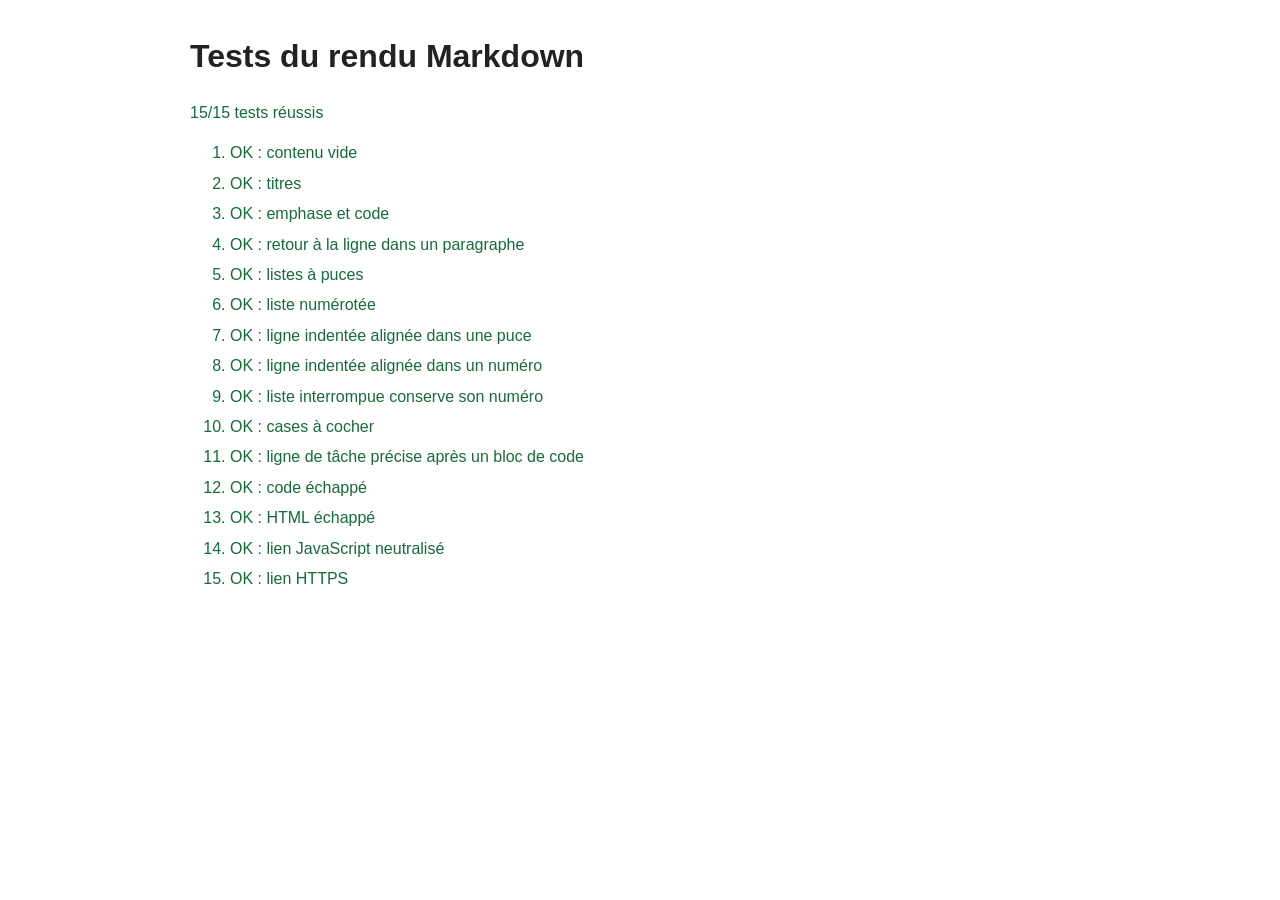
==== tests/markdown.test.html @ 0c3f2b1b "Ajout de la gestion des cases à cocher interactives dans l'aperçu et mise à jour des tests associés" ====
<!DOCTYPE html>
<html lang="fr">
<head>
    <meta charset="UTF-8">
    <meta name="viewport" content="width=device-width, initial-scale=1.0">
    <title>Tests du rendu Markdown</title>
    <style>
        body { max-width: 900px; margin: 2rem auto; padding: 0 1rem; font: 16px/1.5 sans-serif; color: #222; }
        li { margin: 0.4rem 0; }
        .pass { color: #176b3a; }
        .fail { color: #a11; }
    </style>
</head>
<body>
    <h1>Tests du rendu Markdown</h1>
    <p id="summary" aria-live="polite">Tests en cours...</p>
    <ol id="results"></ol>
    <script src="../js/markdown.js"></script>
    <script>
        const cases = [
            ["contenu vide", "", ""],
            ["titres", "# Titre\n\n## Sous-titre\n### Niveau 3", "<h1>Titre</h1>\n<h2>Sous-titre</h2>\n<h3>Niveau 3</h3>"],
            ["emphase et code", "**fort** *fin* `x < y`", "<p><strong>fort</strong> <em>fin</em> <code>x &lt; y</code></p>"],
            ["retour à la ligne dans un paragraphe", "Prévu le 30-09 à 21h jusqu’au 01-10 à 19h.\nEffectué le 01-10 à 9h jusqu’au 01-10 à 19h.", "<p>Prévu le 30-09 à 21h jusqu’au 01-10 à 19h.<br>Effectué le 01-10 à 9h jusqu’au 01-10 à 19h.</p>"],
            ["listes à puces", "- un\n- deux", "<ul><li>un</li><li>deux</li></ul>"],
            ["liste numérotée", "1. un\n2. deux", "<ol><li>un</li><li>deux</li></ol>"],
            ["ligne indentée alignée dans une puce", "- élément\n    détail aligné", "<ul><li>élément<br>détail aligné</li></ul>"],
            ["ligne indentée alignée dans un numéro", "1. premier\n    détail aligné", "<ol><li>premier<br>détail aligné</li></ol>"],
            ["liste interrompue conserve son numéro", "1. RDV n°5424062\nRendez-vous annulé\n2.", "<ol><li>RDV n°5424062</li></ol>\n<p>Rendez-vous annulé</p>\n<ol start=\"2\"><li></li></ol>"],
            ["cases à cocher", "- [x] fait\n- [ ] à faire", '<ul class="task-list"><li><input type="checkbox" data-task-line="0" aria-label="Marquer la tâche comme terminée" checked>fait</li><li><input type="checkbox" data-task-line="1" aria-label="Marquer la tâche comme terminée">à faire</li></ul>'],
            ["ligne de tâche précise après un bloc de code", "```\n- [ ] exemple\n```\n- [ ] tâche réelle", '<pre><code>- [ ] exemple</code></pre>\n<ul class="task-list"><li><input type="checkbox" data-task-line="3" aria-label="Marquer la tâche comme terminée">tâche réelle</li></ul>'],
            ["code échappé", "```js\n<scr" + "ipt>alert(1)</scr" + "ipt>\n```", "<pre><code>&lt;script&gt;alert(1)&lt;/script&gt;</code></pre>"],
            ["HTML échappé", "<scr" + "ipt>alert(1)</scr" + "ipt>", "<p>&lt;script&gt;alert(1)&lt;/script&gt;</p>"],
            ["lien JavaScript neutralisé", "[ouvrir](javascript:alert)", "<p>ouvrir</p>"],
            ["lien HTTPS", "[site](https://example.com)", '<p><a href="https://example.com" target="_blank" rel="noopener noreferrer">site</a></p>']
        ];
        let failures = 0;
        const results = document.getElementById("results");
        for (const [name, input, expected] of cases) {
            const passed = MarkdownRenderer.render(input) === expected;
            const item = document.createElement("li");
            item.className = passed ? "pass" : "fail";
            item.textContent = `${passed ? "OK" : "ÉCHEC"} : ${name}`;
            results.append(item);
            if (!passed) failures += 1;
        }
        document.getElementById("summary").textContent = `${cases.length - failures}/${cases.length} tests réussis`;
        document.getElementById("summary").className = failures ? "fail" : "pass";
    </script>
</body>
</html>
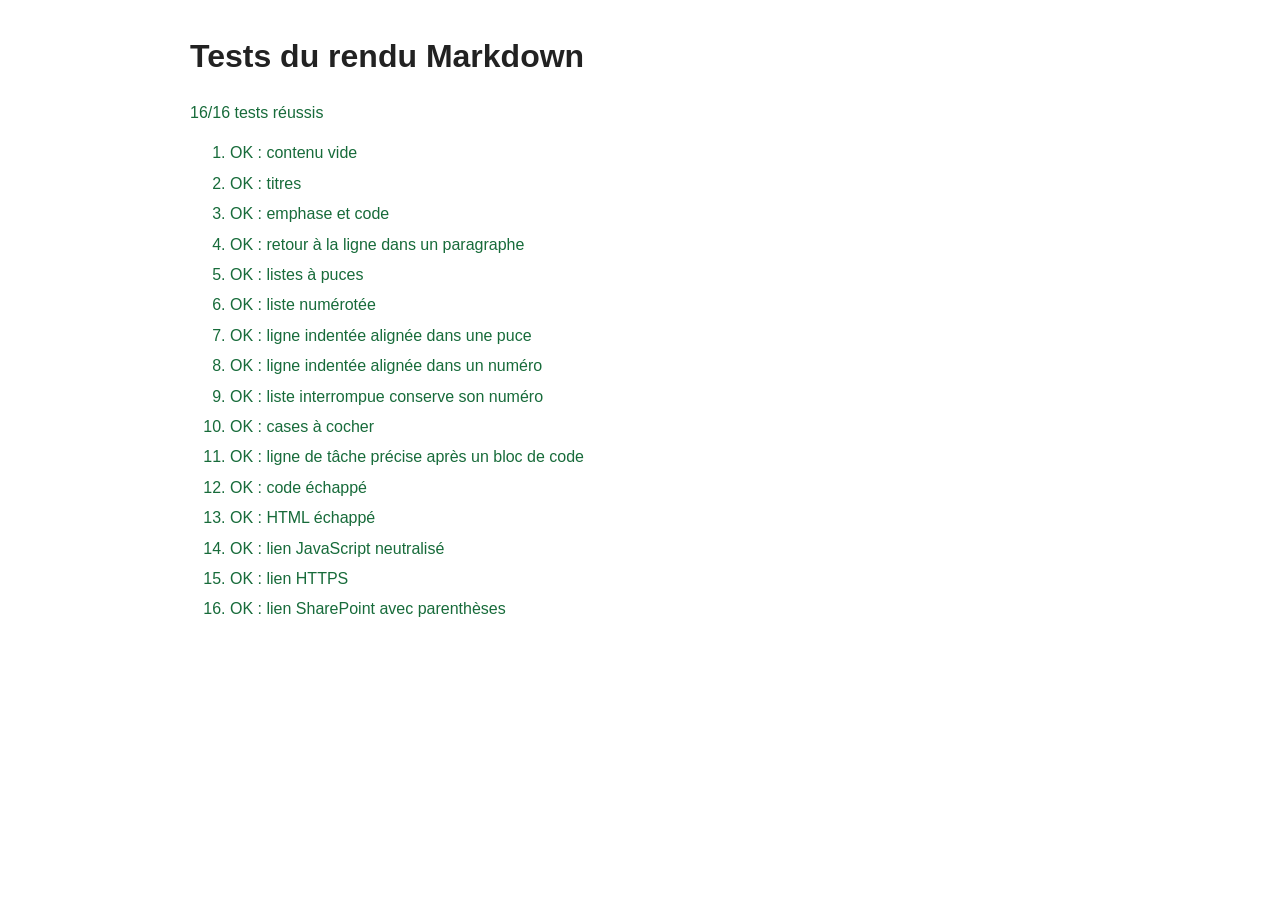
==== commit 7f8af67f: "Correction de l'expression régulière pour le rendu Markdown et ajout d'un test pour un lien SharePoi" ====
--- a/tests/markdown.test.html
+++ b/tests/markdown.test.html
@@ -17,6 +17,7 @@
     <ol id="results"></ol>
     <script src="../js/markdown.js"></script>
     <script>
+        const sharePointUrl = "https://sncf.sharepoint.com/:x:/r/sites/TELEDIAG_SPDC/Documents%20partages/Affaires/ORDO_ordo%20correctif%20(SC-2019-00425)/02%20-%20Documentation%20donn%C3%A9es%20entr%C3%A9e%20et%20process/04%20-%20Donnees%20STF%20pour%20utilisation%20OrdoC/Correspondance%20Site%20Ordo%20C.xlsx?d=w745aa0f3f00a4bb39bfad35f31539f0b&csf=1&web=1&e=bgplHq";
         const cases = [
             ["contenu vide", "", ""],
             ["titres", "# Titre\n\n## Sous-titre\n### Niveau 3", "<h1>Titre</h1>\n<h2>Sous-titre</h2>\n<h3>Niveau 3</h3>"],
@@ -32,7 +33,8 @@
             ["code échappé", "```js\n<scr" + "ipt>alert(1)</scr" + "ipt>\n```", "<pre><code>&lt;script&gt;alert(1)&lt;/script&gt;</code></pre>"],
             ["HTML échappé", "<scr" + "ipt>alert(1)</scr" + "ipt>", "<p>&lt;script&gt;alert(1)&lt;/script&gt;</p>"],
             ["lien JavaScript neutralisé", "[ouvrir](javascript:alert)", "<p>ouvrir</p>"],
-            ["lien HTTPS", "[site](https://example.com)", '<p><a href="https://example.com" target="_blank" rel="noopener noreferrer">site</a></p>']
+            ["lien HTTPS", "[site](https://example.com)", '<p><a href="https://example.com" target="_blank" rel="noopener noreferrer">site</a></p>'],
+            ["lien SharePoint avec parenthèses", `[Correspondance Site Ordo-C](${sharePointUrl})`, `<p><a href="${sharePointUrl.replace(/&/g, "&amp;")}" target="_blank" rel="noopener noreferrer">Correspondance Site Ordo-C</a></p>`]
         ];
         let failures = 0;
         const results = document.getElementById("results");
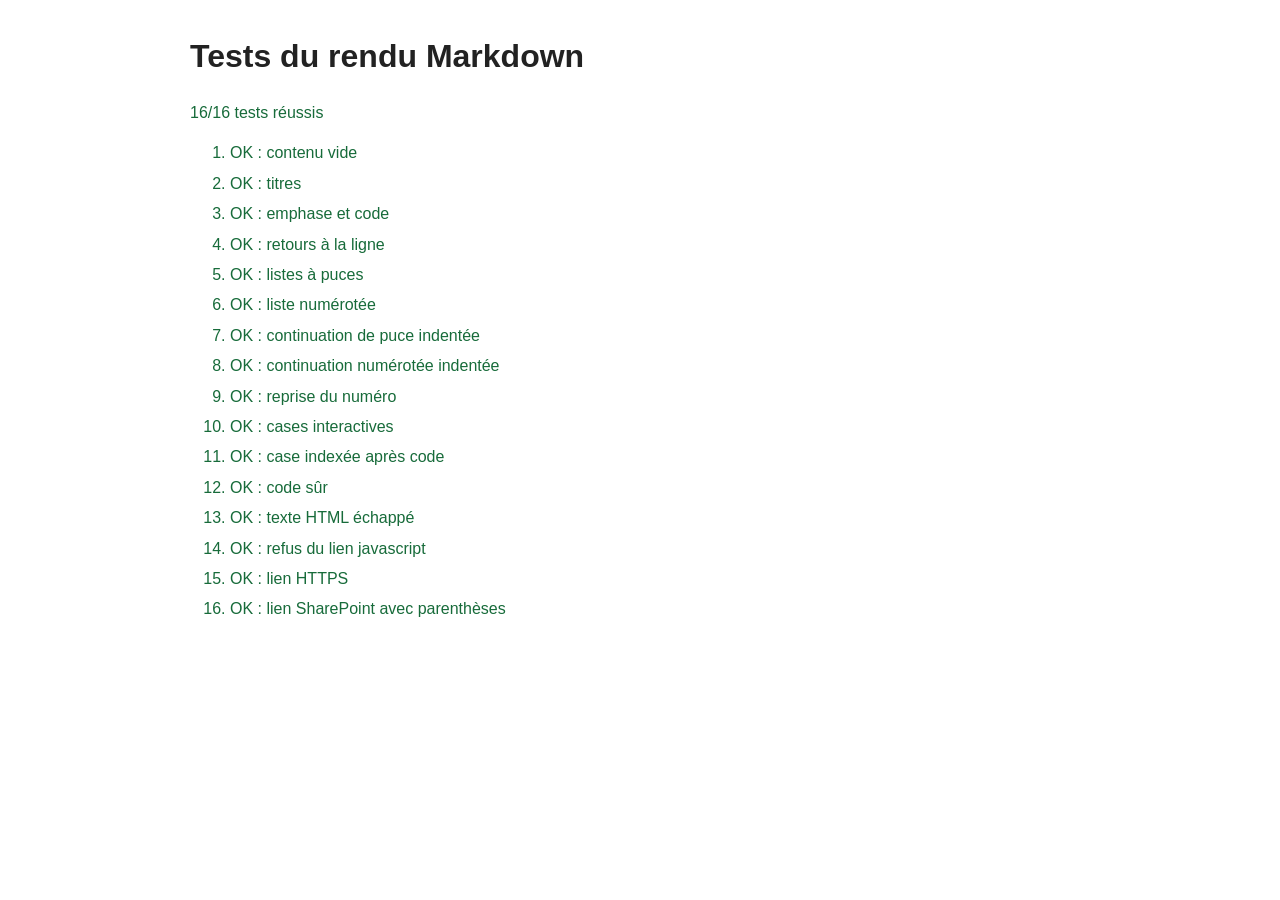
==== commit 0fc4db0b: "Global refactorisation: feat: implement Markdown rendering and note management features  - Add a new" ====
--- a/tests/markdown.test.html
+++ b/tests/markdown.test.html
@@ -4,50 +4,14 @@
     <meta charset="UTF-8">
     <meta name="viewport" content="width=device-width, initial-scale=1.0">
     <title>Tests du rendu Markdown</title>
-    <style>
-        body { max-width: 900px; margin: 2rem auto; padding: 0 1rem; font: 16px/1.5 sans-serif; color: #222; }
-        li { margin: 0.4rem 0; }
-        .pass { color: #176b3a; }
-        .fail { color: #a11; }
-    </style>
+    <link rel="stylesheet" href="css/test.css">
 </head>
 <body>
     <h1>Tests du rendu Markdown</h1>
     <p id="summary" aria-live="polite">Tests en cours...</p>
     <ol id="results"></ol>
-    <script src="../js/markdown.js"></script>
-    <script>
-        const sharePointUrl = "https://sncf.sharepoint.com/:x:/r/sites/TELEDIAG_SPDC/Documents%20partages/Affaires/ORDO_ordo%20correctif%20(SC-2019-00425)/02%20-%20Documentation%20donn%C3%A9es%20entr%C3%A9e%20et%20process/04%20-%20Donnees%20STF%20pour%20utilisation%20OrdoC/Correspondance%20Site%20Ordo%20C.xlsx?d=w745aa0f3f00a4bb39bfad35f31539f0b&csf=1&web=1&e=bgplHq";
-        const cases = [
-            ["contenu vide", "", ""],
-            ["titres", "# Titre\n\n## Sous-titre\n### Niveau 3", "<h1>Titre</h1>\n<h2>Sous-titre</h2>\n<h3>Niveau 3</h3>"],
-            ["emphase et code", "**fort** *fin* `x < y`", "<p><strong>fort</strong> <em>fin</em> <code>x &lt; y</code></p>"],
-            ["retour à la ligne dans un paragraphe", "Prévu le 30-09 à 21h jusqu’au 01-10 à 19h.\nEffectué le 01-10 à 9h jusqu’au 01-10 à 19h.", "<p>Prévu le 30-09 à 21h jusqu’au 01-10 à 19h.<br>Effectué le 01-10 à 9h jusqu’au 01-10 à 19h.</p>"],
-            ["listes à puces", "- un\n- deux", "<ul><li>un</li><li>deux</li></ul>"],
-            ["liste numérotée", "1. un\n2. deux", "<ol><li>un</li><li>deux</li></ol>"],
-            ["ligne indentée alignée dans une puce", "- élément\n    détail aligné", "<ul><li>élément<br>détail aligné</li></ul>"],
-            ["ligne indentée alignée dans un numéro", "1. premier\n    détail aligné", "<ol><li>premier<br>détail aligné</li></ol>"],
-            ["liste interrompue conserve son numéro", "1. RDV n°5424062\nRendez-vous annulé\n2.", "<ol><li>RDV n°5424062</li></ol>\n<p>Rendez-vous annulé</p>\n<ol start=\"2\"><li></li></ol>"],
-            ["cases à cocher", "- [x] fait\n- [ ] à faire", '<ul class="task-list"><li><input type="checkbox" data-task-line="0" aria-label="Marquer la tâche comme terminée" checked>fait</li><li><input type="checkbox" data-task-line="1" aria-label="Marquer la tâche comme terminée">à faire</li></ul>'],
-            ["ligne de tâche précise après un bloc de code", "```\n- [ ] exemple\n```\n- [ ] tâche réelle", '<pre><code>- [ ] exemple</code></pre>\n<ul class="task-list"><li><input type="checkbox" data-task-line="3" aria-label="Marquer la tâche comme terminée">tâche réelle</li></ul>'],
-            ["code échappé", "```js\n<scr" + "ipt>alert(1)</scr" + "ipt>\n```", "<pre><code>&lt;script&gt;alert(1)&lt;/script&gt;</code></pre>"],
-            ["HTML échappé", "<scr" + "ipt>alert(1)</scr" + "ipt>", "<p>&lt;script&gt;alert(1)&lt;/script&gt;</p>"],
-            ["lien JavaScript neutralisé", "[ouvrir](javascript:alert)", "<p>ouvrir</p>"],
-            ["lien HTTPS", "[site](https://example.com)", '<p><a href="https://example.com" target="_blank" rel="noopener noreferrer">site</a></p>'],
-            ["lien SharePoint avec parenthèses", `[Correspondance Site Ordo-C](${sharePointUrl})`, `<p><a href="${sharePointUrl.replace(/&/g, "&amp;")}" target="_blank" rel="noopener noreferrer">Correspondance Site Ordo-C</a></p>`]
-        ];
-        let failures = 0;
-        const results = document.getElementById("results");
-        for (const [name, input, expected] of cases) {
-            const passed = MarkdownRenderer.render(input) === expected;
-            const item = document.createElement("li");
-            item.className = passed ? "pass" : "fail";
-            item.textContent = `${passed ? "OK" : "ÉCHEC"} : ${name}`;
-            results.append(item);
-            if (!passed) failures += 1;
-        }
-        document.getElementById("summary").textContent = `${cases.length - failures}/${cases.length} tests réussis`;
-        document.getElementById("summary").className = failures ? "fail" : "pass";
-    </script>
+    <script src="../js/core/markdown/parser.js"></script>
+    <script src="../js/core/markdown/renderer.js"></script>
+    <script src="js/markdown.test.js"></script>
 </body>
 </html>
--- a/tests/css/test.css
+++ b/tests/css/test.css
@@ -0,0 +1,4 @@
+body { max-width: 900px; margin: 2rem auto; padding: 0 1rem; color: #222; font: 16px/1.5 sans-serif; }
+li { margin: .4rem 0; }
+.pass { color: #176b3a; }
+.fail { color: #a11; }
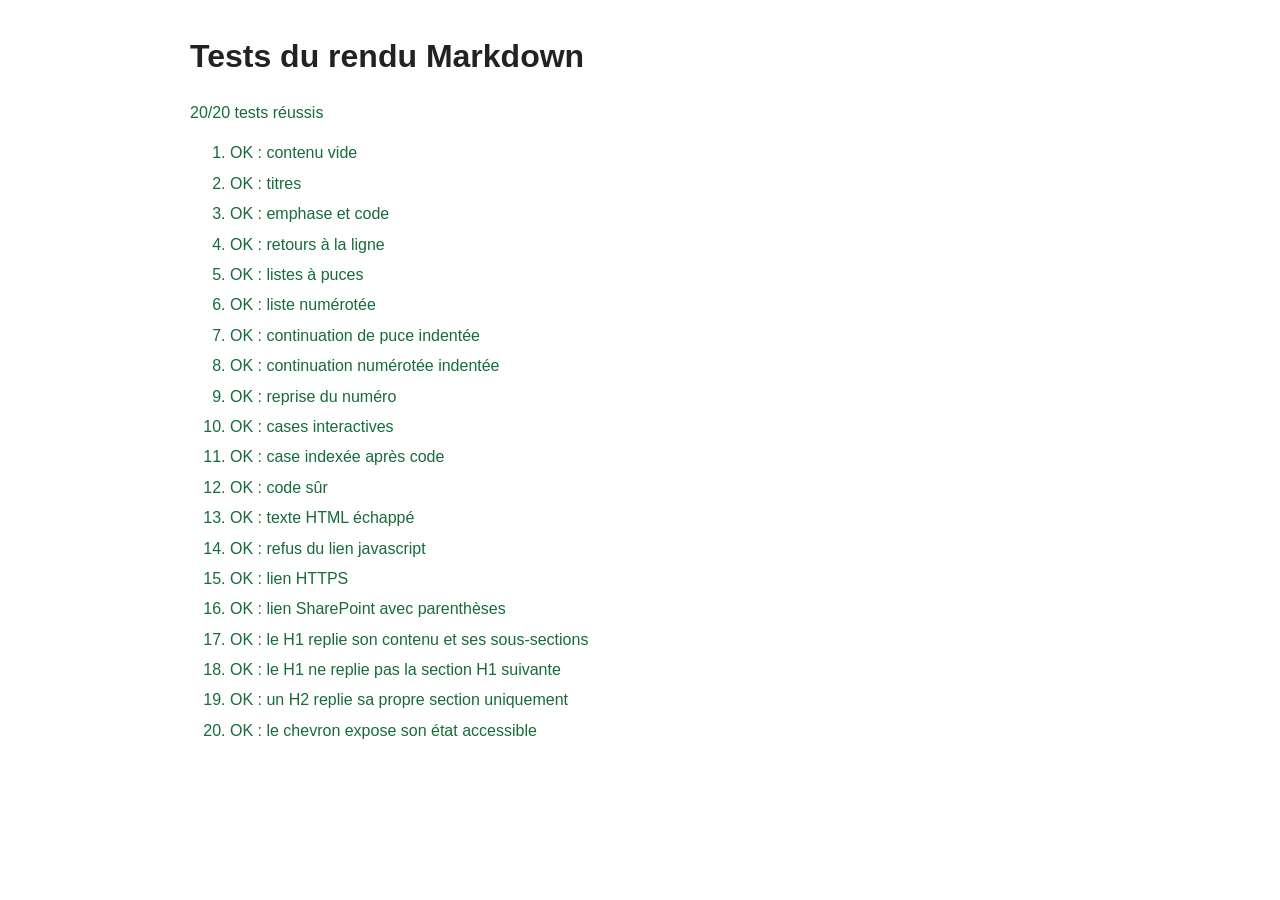
==== commit 6f0f3f2e: "Ajout de sections repliables pour les titres H1, H2 et H3, mise à jour du style et des tests associé" ====
--- a/tests/markdown.test.html
+++ b/tests/markdown.test.html
@@ -12,6 +12,7 @@
     <ol id="results"></ol>
     <script src="../js/core/markdown/parser.js"></script>
     <script src="../js/core/markdown/renderer.js"></script>
+    <script src="../js/ui/editor-view.js"></script>
     <script src="js/markdown.test.js"></script>
 </body>
 </html>
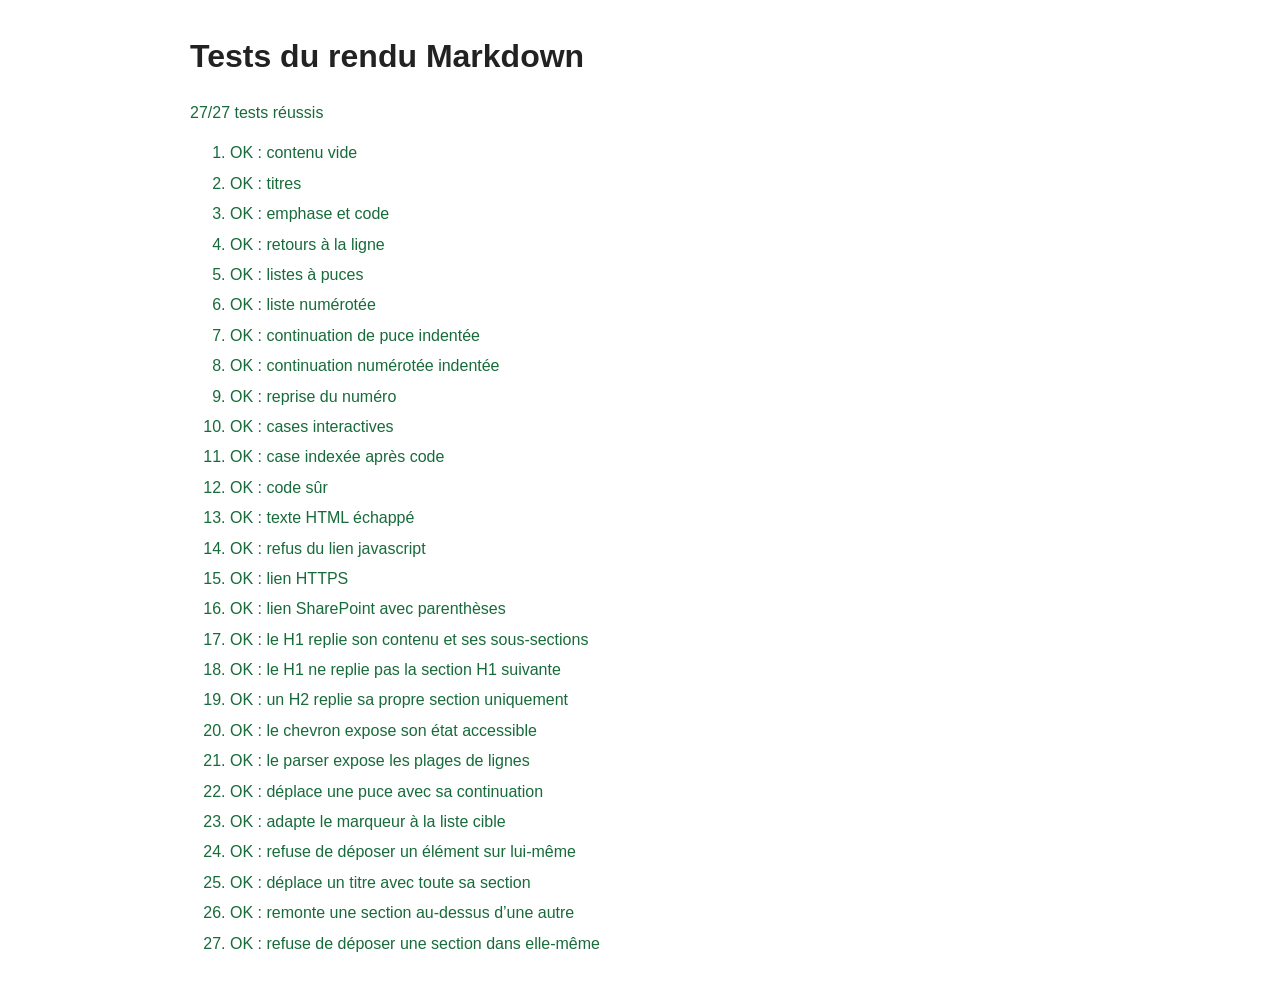
==== commit 243005dd: "Ajout de la fonctionnalité de glisser-déposer pour réorganiser les éléments et sections dans l'aperç" ====
--- a/tests/markdown.test.html
+++ b/tests/markdown.test.html
@@ -13,6 +13,7 @@
     <script src="../js/core/markdown/parser.js"></script>
     <script src="../js/core/markdown/renderer.js"></script>
     <script src="../js/ui/editor-view.js"></script>
+    <script src="../js/ui/preview-dnd.js"></script>
     <script src="js/markdown.test.js"></script>
 </body>
 </html>
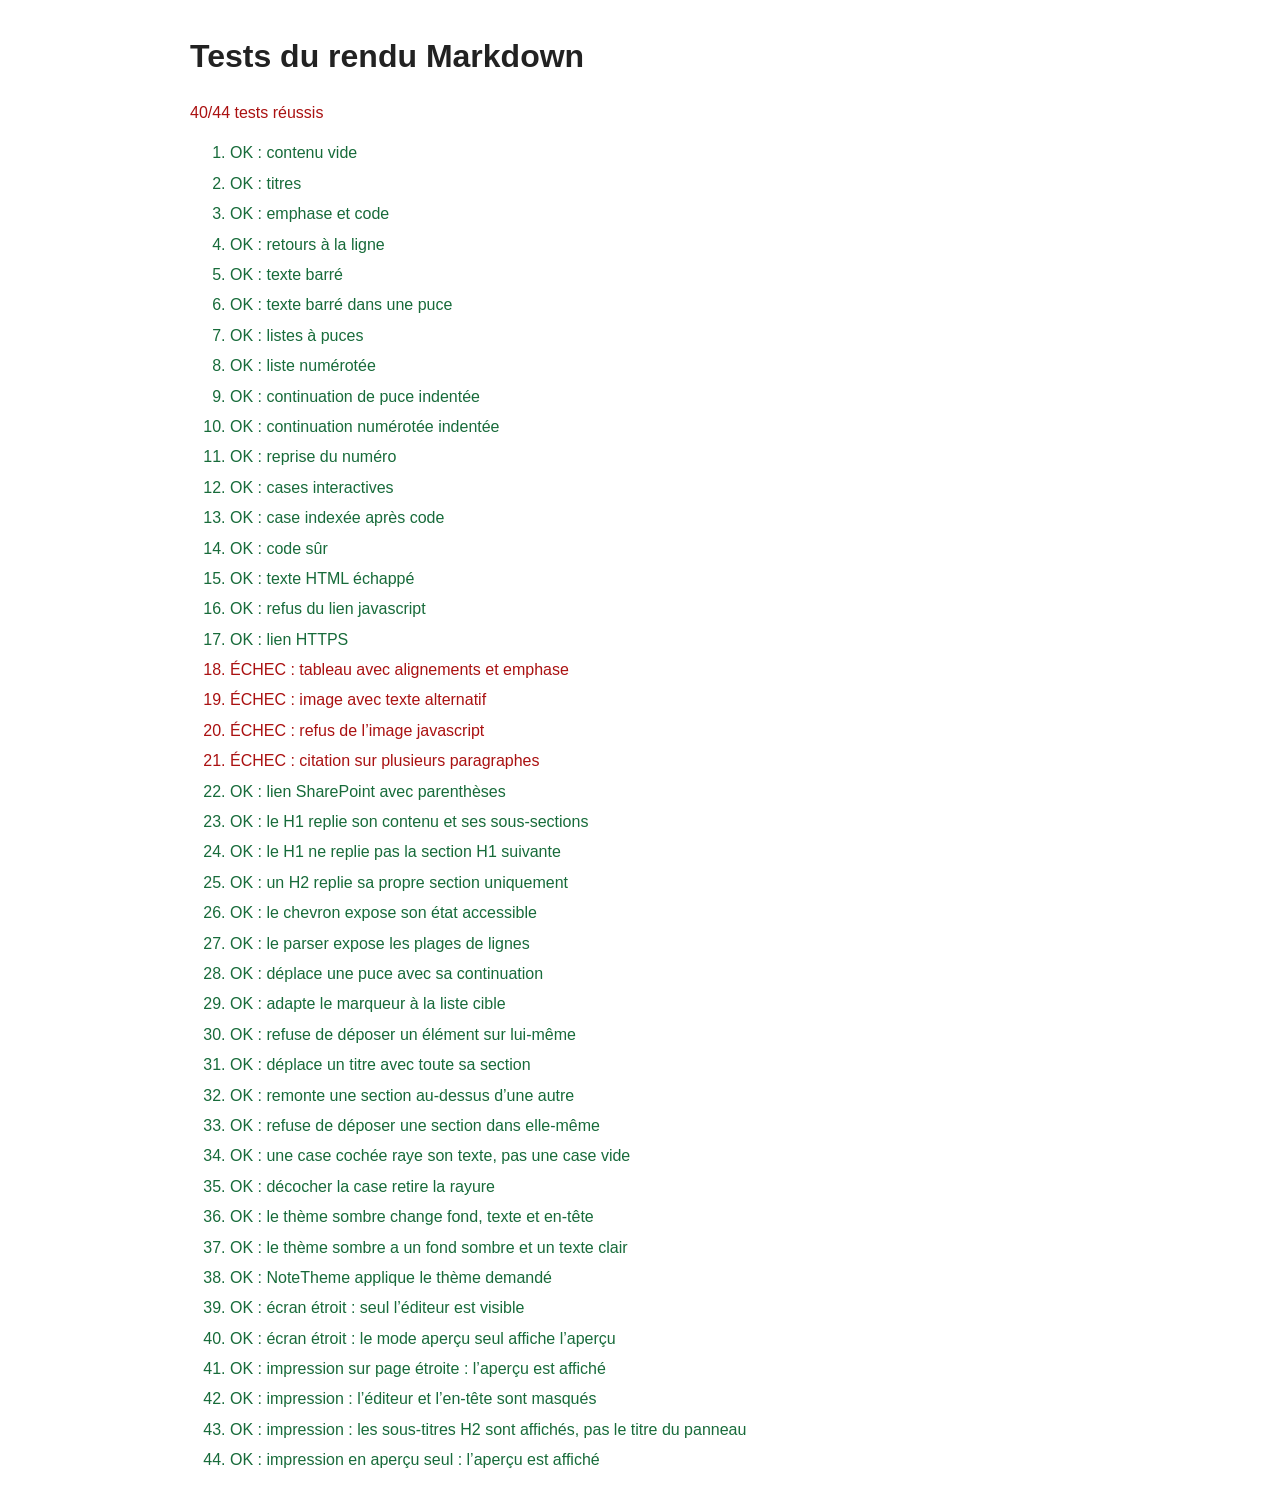
==== commit 4d5c593a: "Ajout de la prise en charge du thème sombre avec un bouton de basculement et mise à jour des styles " ====
--- a/tests/markdown.test.html
+++ b/tests/markdown.test.html
@@ -14,6 +14,7 @@
     <script src="../js/core/markdown/renderer.js"></script>
     <script src="../js/ui/editor-view.js"></script>
     <script src="../js/ui/preview-dnd.js"></script>
+    <script src="../js/ui/theme.js"></script>
     <script src="js/markdown.test.js"></script>
 </body>
 </html>
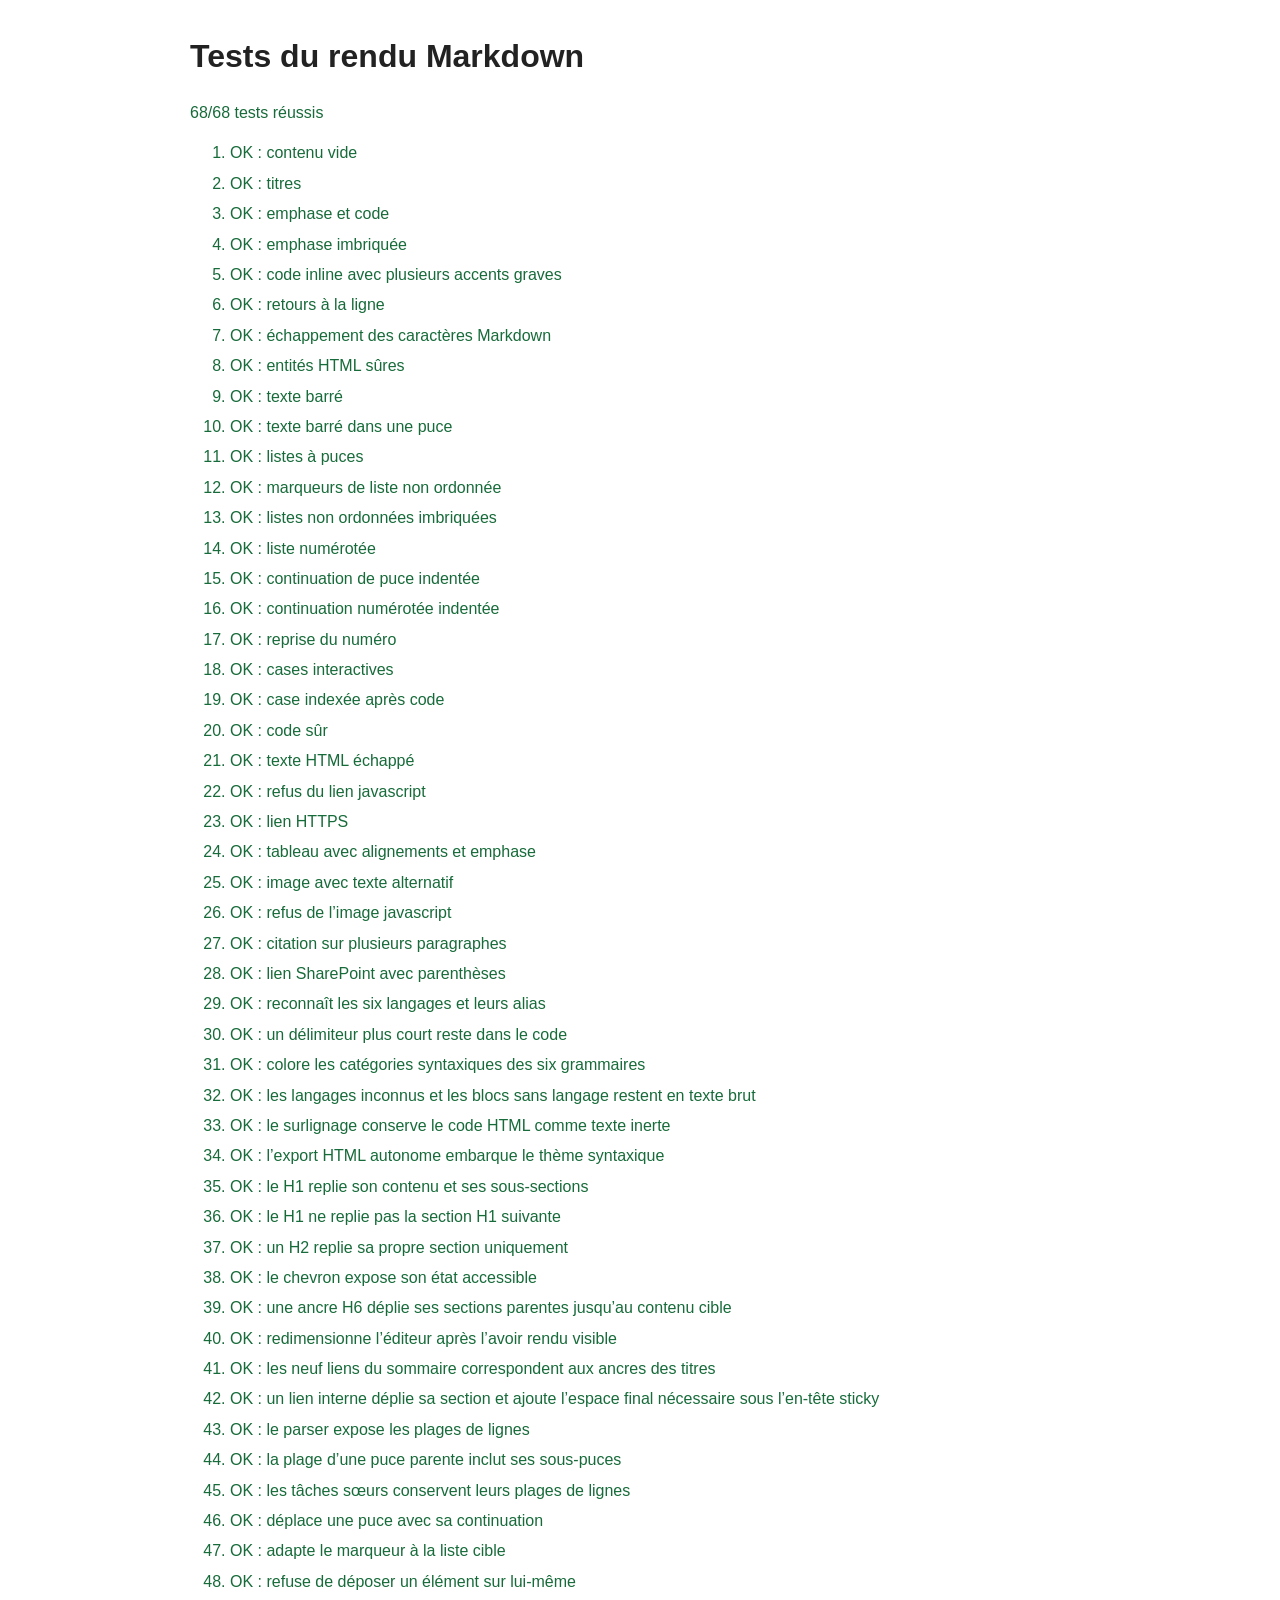
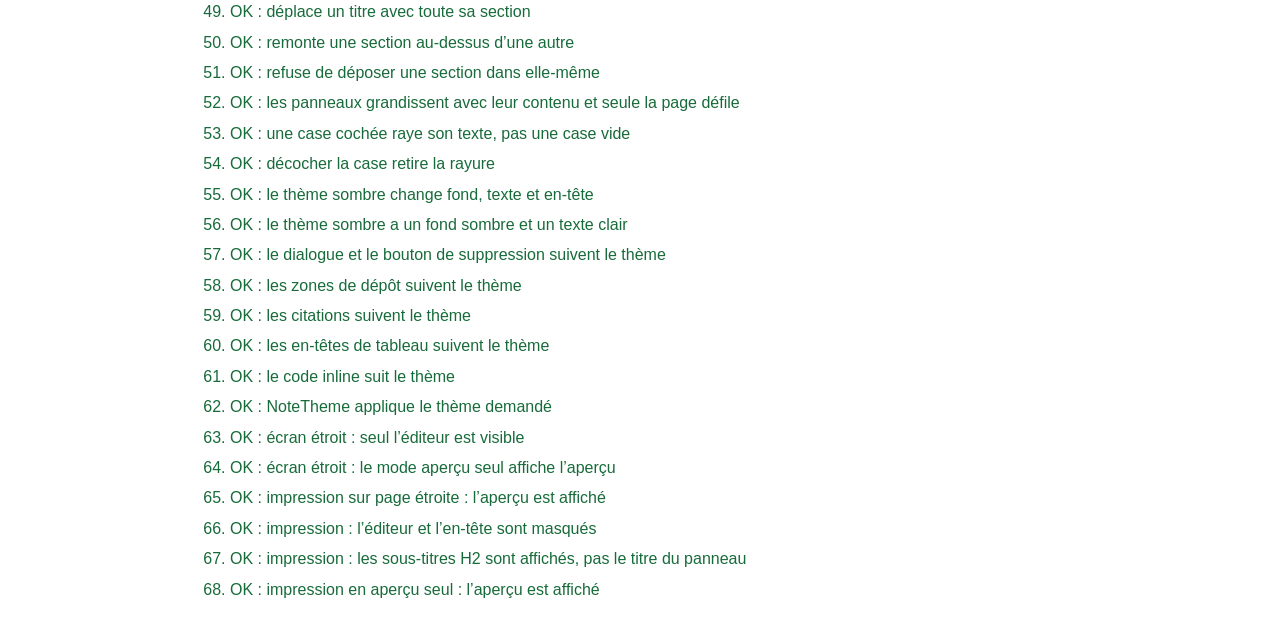
==== commit c205f003: "Add syntax highlighting support for multiple languages in Markdown - Implemented C++ syntax highligh" ====
--- a/tests/markdown.test.html
+++ b/tests/markdown.test.html
@@ -5,16 +5,28 @@
     <meta name="viewport" content="width=device-width, initial-scale=1.0">
     <title>Tests du rendu Markdown</title>
     <link rel="stylesheet" href="css/test.css">
+    <link rel="stylesheet" href="../css/code-highlight.css">
 </head>
 <body>
     <h1>Tests du rendu Markdown</h1>
     <p id="summary" aria-live="polite">Tests en cours...</p>
     <ol id="results"></ol>
     <script src="../js/core/markdown/parser.js"></script>
+    <script src="../js/vendor/prism/prism-core.js"></script>
+    <script src="../js/vendor/prism/prism-clike.js"></script>
+    <script src="../js/vendor/prism/prism-javascript.js"></script>
+    <script src="../js/vendor/prism/prism-typescript.js"></script>
+    <script src="../js/vendor/prism/prism-python.js"></script>
+    <script src="../js/vendor/prism/prism-markup.js"></script>
+    <script src="../js/vendor/prism/prism-css.js"></script>
+    <script src="../js/vendor/prism/prism-c.js"></script>
+    <script src="../js/vendor/prism/prism-cpp.js"></script>
+    <script src="../js/core/markdown/code-highlighter.js"></script>
     <script src="../js/core/markdown/renderer.js"></script>
     <script src="../js/ui/editor-view.js"></script>
     <script src="../js/ui/preview-dnd.js"></script>
     <script src="../js/ui/theme.js"></script>
+    <script src="../js/ui/html-export.js"></script>
     <script src="js/markdown.test.js"></script>
 </body>
 </html>
--- a/css/code-highlight.css
+++ b/css/code-highlight.css
@@ -0,0 +1,58 @@
+.preview-content pre code .token.comment,
+.preview-content pre code .token.prolog,
+.preview-content pre code .token.doctype,
+.preview-content pre code .token.cdata { color: var(--code-token-comment); }
+.preview-content pre code .token.punctuation { color: var(--code-token-punctuation); }
+.preview-content pre code .token.property,
+.preview-content pre code .token.tag,
+.preview-content pre code .token.constant,
+.preview-content pre code .token.symbol,
+.preview-content pre code .token.deleted { color: var(--code-token-markup); }
+.preview-content pre code .token.boolean,
+.preview-content pre code .token.number { color: var(--code-token-number); }
+.preview-content pre code .token.selector,
+.preview-content pre code .token.attr-name,
+.preview-content pre code .token.string,
+.preview-content pre code .token.char,
+.preview-content pre code .token.builtin,
+.preview-content pre code .token.inserted { color: var(--code-token-string); }
+.preview-content pre code .token.operator,
+.preview-content pre code .token.entity,
+.preview-content pre code .token.url { color: var(--code-token-operator); }
+.preview-content pre code .token.atrule,
+.preview-content pre code .token.attr-value,
+.preview-content pre code .token.keyword { color: var(--code-token-keyword); font-weight: 650; }
+.preview-content pre code .token.function,
+.preview-content pre code .token.class-name { color: var(--code-token-function); }
+.preview-content pre code .token.regex,
+.preview-content pre code .token.important,
+.preview-content pre code .token.variable { color: var(--code-token-special); }
+.preview-content pre code .token.important,
+.preview-content pre code .token.bold { font-weight: 700; }
+.preview-content pre code .token.italic { font-style: italic; }
+
+:root {
+    --code-token-comment: #667085;
+    --code-token-punctuation: #414b57;
+    --code-token-markup: #9b3d3d;
+    --code-token-number: #8b4d16;
+    --code-token-string: #23754f;
+    --code-token-operator: #875b14;
+    --code-token-keyword: #9b3d3d;
+    --code-token-function: #155e83;
+    --code-token-special: #7650a1;
+}
+
+@media screen {
+    :root[data-theme="dark"] {
+        --code-token-comment: #9ca8b5;
+        --code-token-punctuation: #d3d9df;
+        --code-token-markup: #ee9292;
+        --code-token-number: #f0b66c;
+        --code-token-string: #83d6a3;
+        --code-token-operator: #e8c176;
+        --code-token-keyword: #f09696;
+        --code-token-function: #7ec9ed;
+        --code-token-special: #c5a1f0;
+    }
+}
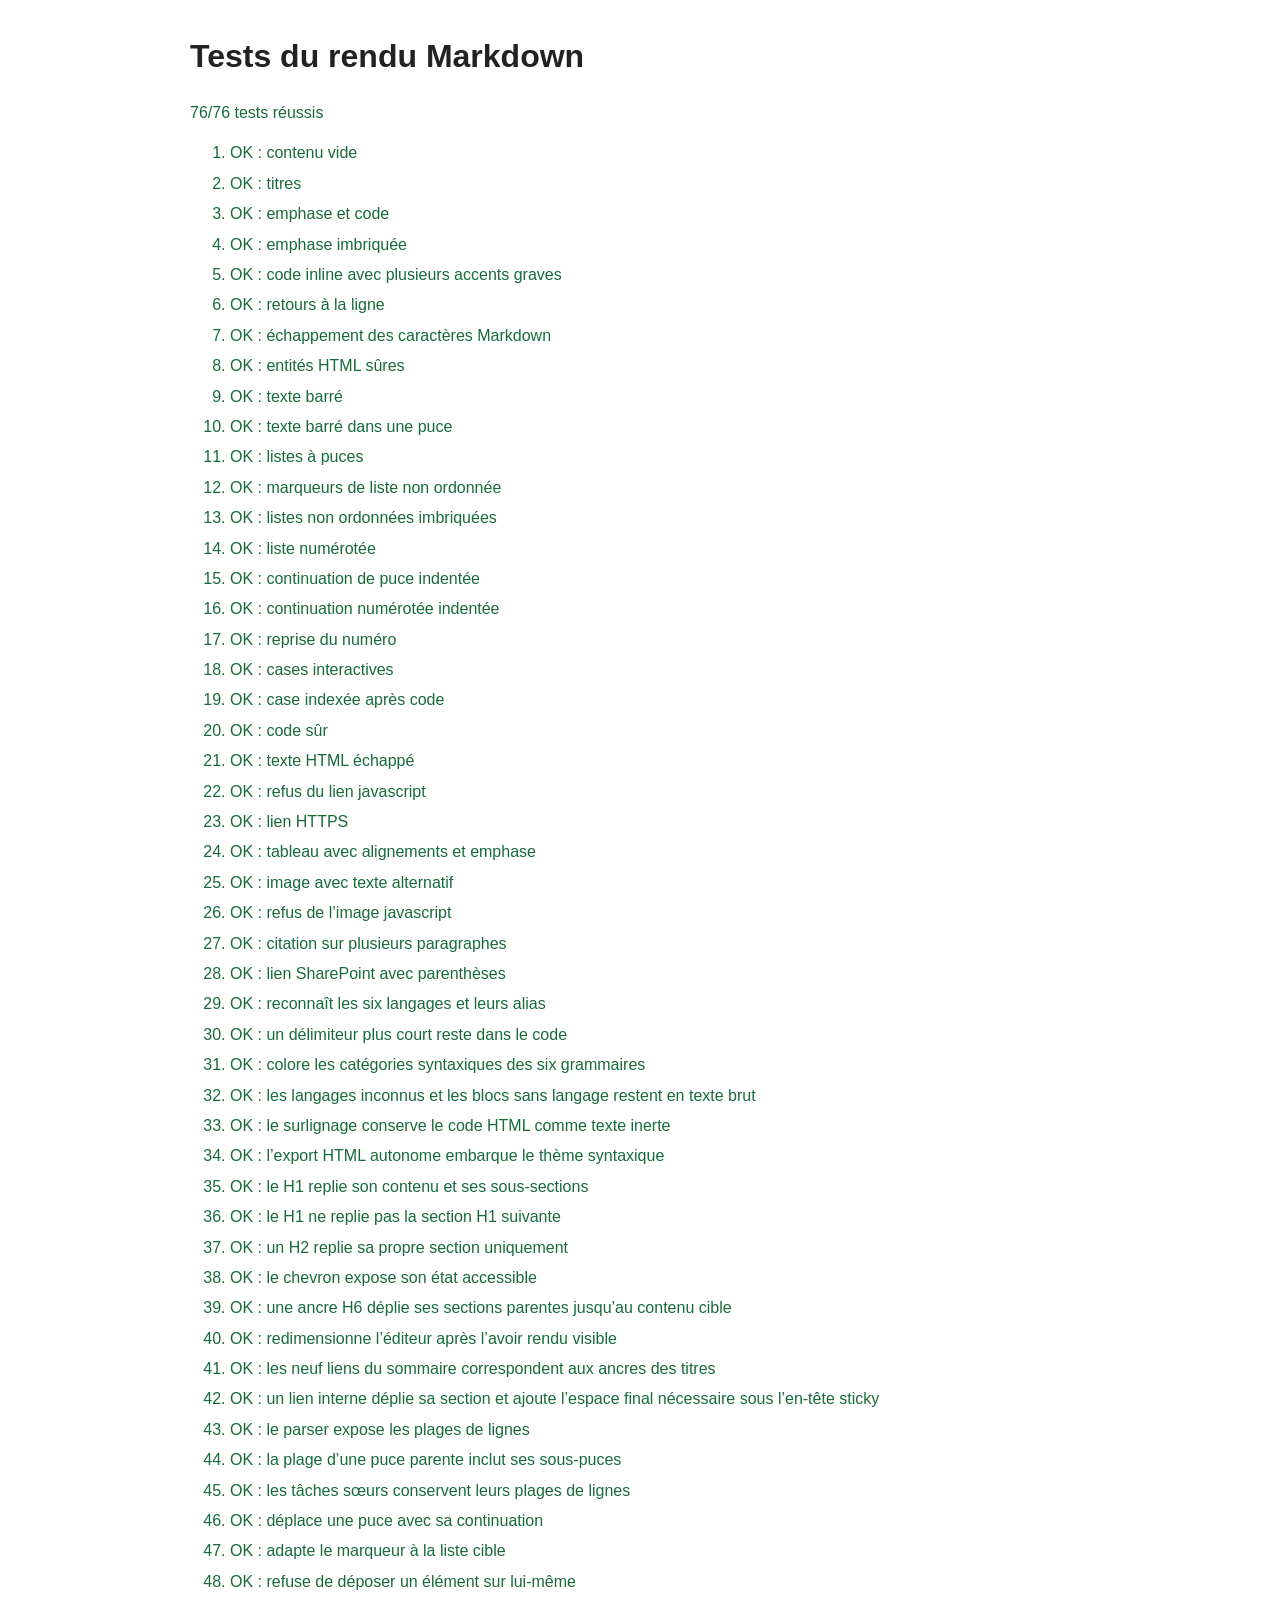
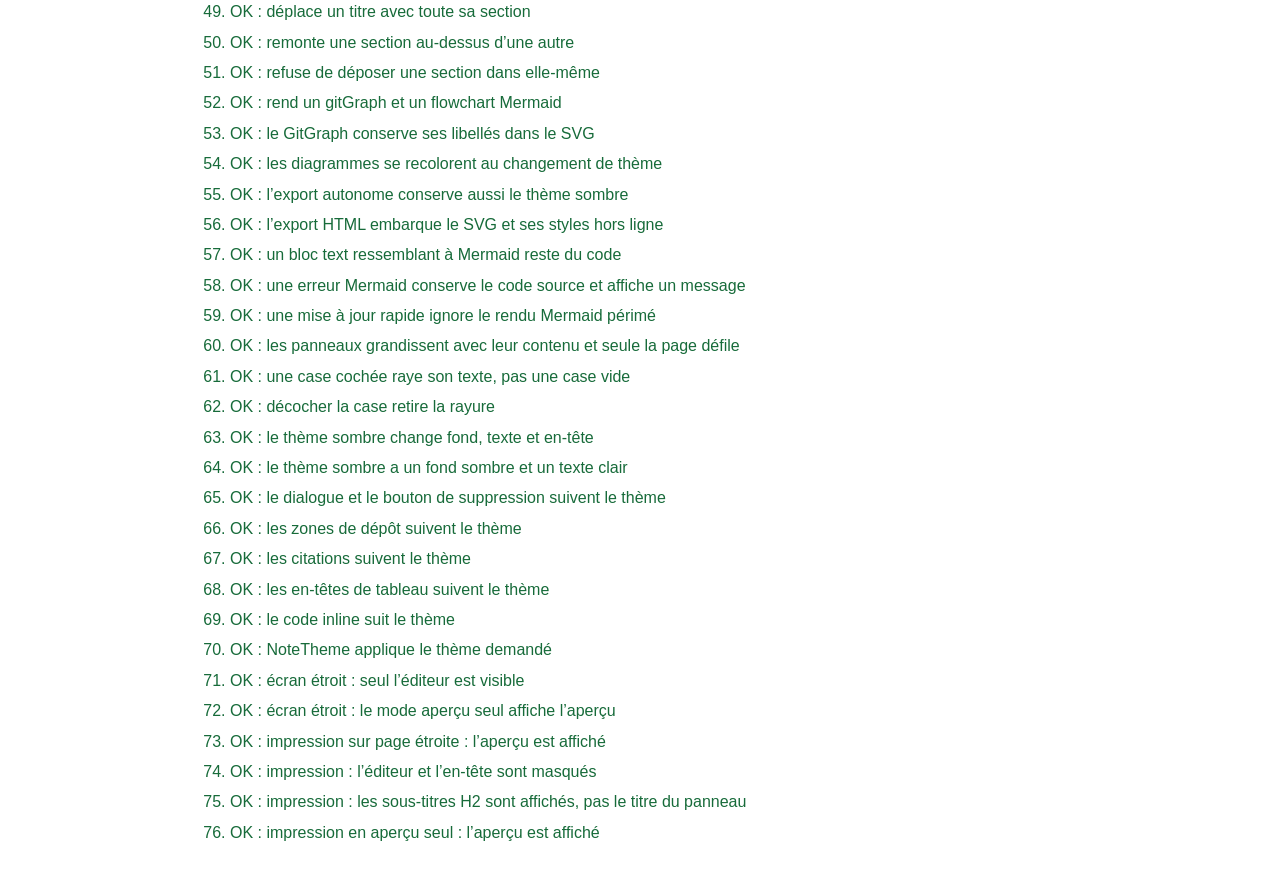
==== commit ed46918f: "Add Mermaid diagram support to markdown tests - Implemented a new test suite for rendering Mermaid d" ====
--- a/tests/markdown.test.html
+++ b/tests/markdown.test.html
@@ -23,6 +23,8 @@
     <script src="../js/vendor/prism/prism-cpp.js"></script>
     <script src="../js/core/markdown/code-highlighter.js"></script>
     <script src="../js/core/markdown/renderer.js"></script>
+    <script src="../js/vendor/mermaid/mermaid.min.js"></script>
+    <script src="../js/core/markdown/mermaid-renderer.js"></script>
     <script src="../js/ui/editor-view.js"></script>
     <script src="../js/ui/preview-dnd.js"></script>
     <script src="../js/ui/theme.js"></script>
